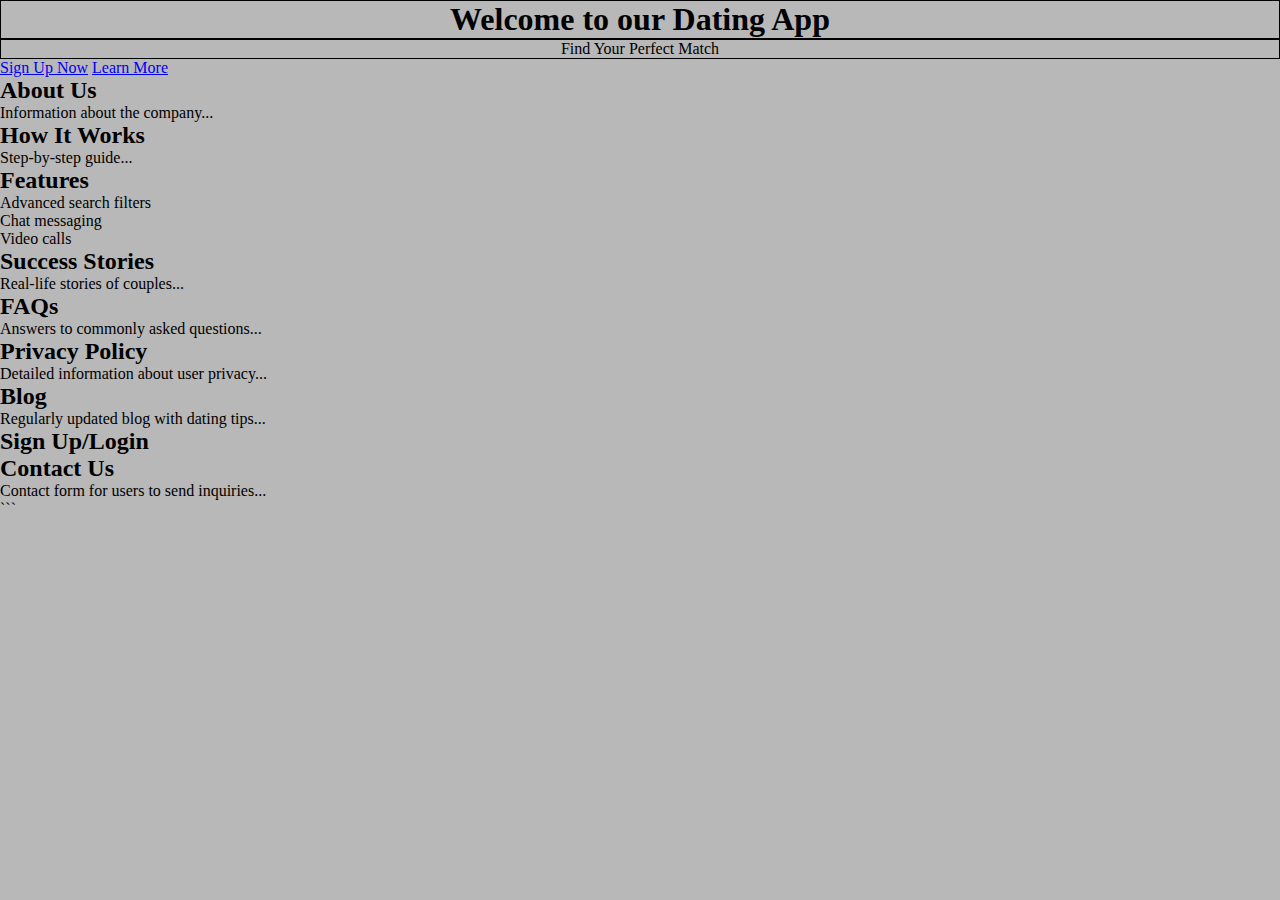
==== index.html @ b94f3f74 "banee" ====
<!DOCTYPE html>
<html lang="en">
<head>
    <meta charset="UTF-8">
        <meta name="viewport" content="width=device-width, initial-scale=1.0">
        <title>Dating App Website</title>
        <link rel="stylesheet" href="../css/stylesheet.css"> <!-- You can link to an external CSS file for styling -->
    </head>
    <body>
    
    <!-- Homepage -->
    <section id="home">
        <h1>Welcome to our Dating App</h1>
        <p>Find Your Perfect Match</p>
        <a href="#signup" class="cta-btn">Sign Up Now</a>
        <a href="#about" class="learn-more">Learn More</a>
        <!-- Add images or videos here -->
    </section>
    
    <!-- About Us -->
    <section id="about">
        <h2>About Us</h2>
        <p>Information about the company...</p>
    </section>
    
    <!-- How It Works -->
    <section id="how-it-works">
        <h2>How It Works</h2>
        <p>Step-by-step guide...</p>
    </section>
    
    <!-- Features -->
    <section id="features">
        <h2>Features</h2>
        <ul>
            <li>Advanced search filters</li>
            <li>Chat messaging</li>
            <li>Video calls</li>
            <!-- Add more features -->
        </ul>
    </section>
    
    <!-- Success Stories -->
    <section id="success-stories">
        <h2>Success Stories</h2>
        <p>Real-life stories of couples...</p>
    </section>
    
    <!-- FAQs -->
    <section id="faqs">
        <h2>FAQs</h2>
        <p>Answers to commonly asked questions...</p>
    </section>
    
    <!-- Privacy Policy and Terms of Service -->
    <section id="privacy-policy">
        <h2>Privacy Policy</h2>
        <p>Detailed information about user privacy...</p>
    </section>
    
    <!-- Blog -->
    <section id="blog">
        <h2>Blog</h2>
        <p>Regularly updated blog with dating tips...</p>
    </section>
    
    <!-- Sign Up/Login -->
    <section id="signup">
        <h2>Sign Up/Login</h2>
        <!-- Sign up form -->
    </section>
    
    <!-- Contact Us -->
    <section id="contact">
        <h2>Contact Us</h2>
        <p>Contact form for users to send inquiries...</p>
    </section>
    
    </body>
    </html>
    ```
    
 
    <title>Document</title>
</head>
<body>
    
</body>
</html>
---- css/stylesheet.css ----
*{
    padding: 0%;
    margin: 0%;
}
body{
    background-color: rgb(184, 184, 184);
    height: 100vh;
    width: 100%;    
}
#home{
   position: static;
}
#home h1{
    border: 1px solid black;
    display: flex;
    align-items: center;
    justify-content: center ;
}
#home p{
     border: 1px solid black; 
     display: flex;
     align-items: center;
     justify-content: center ;
}
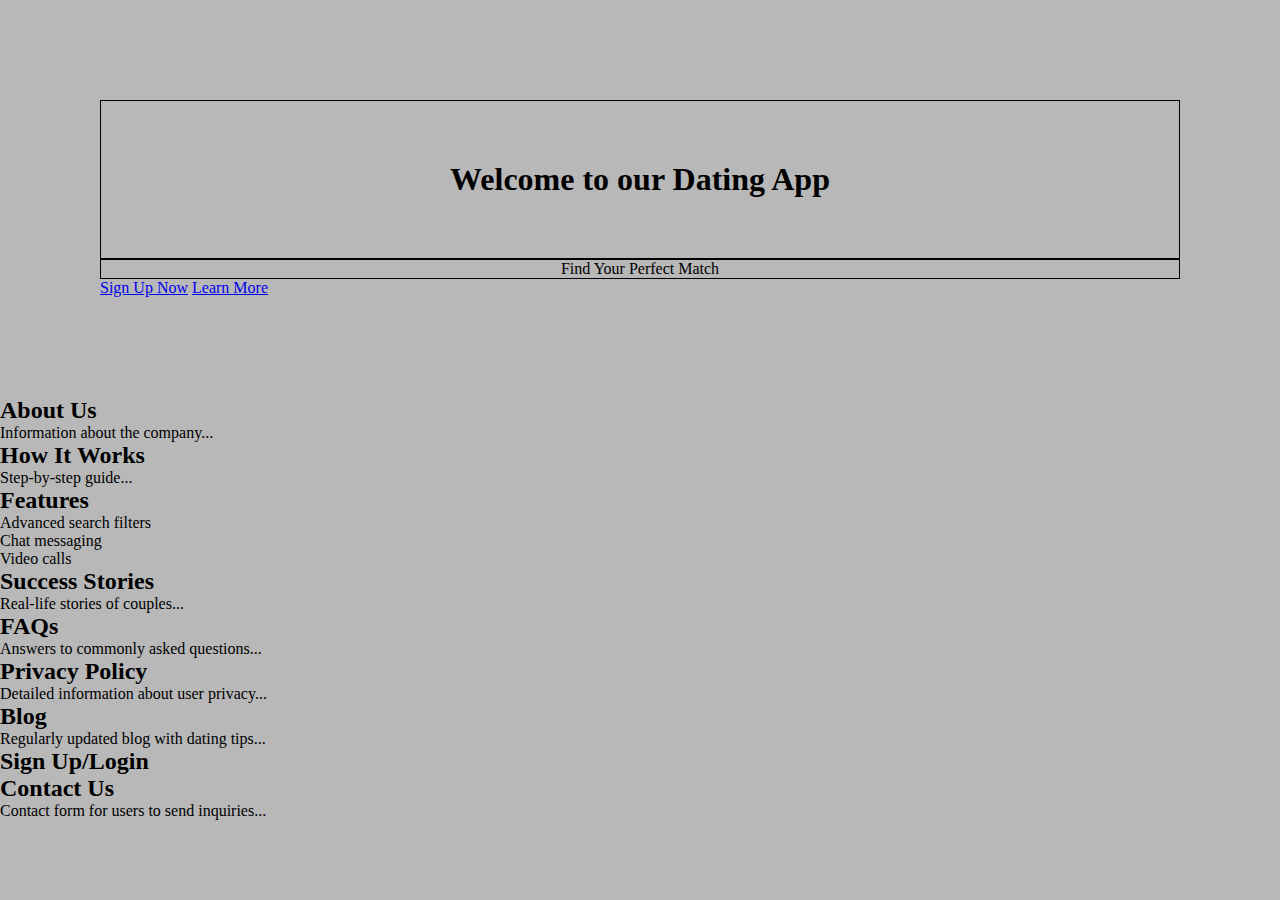
==== commit 6b86d73c: "gwenchana" ====
--- a/index.html
+++ b/index.html
@@ -16,6 +16,7 @@
         <a href="#about" class="learn-more">Learn More</a>
         <!-- Add images or videos here -->
     </section>
+    
     
     <!-- About Us -->
     <section id="about">
@@ -75,15 +76,6 @@
         <h2>Contact Us</h2>
         <p>Contact form for users to send inquiries...</p>
     </section>
-    
-    </body>
-    </html>
-    ```
-    
- 
-    <title>Document</title>
-</head>
-<body>
-    
+       
 </body>
 </html>--- a/css/stylesheet.css
+++ b/css/stylesheet.css
@@ -4,17 +4,22 @@
 }
 body{
     background-color: rgb(184, 184, 184);
+    background-size: 100% 100%;
     height: 100vh;
     width: 100%;    
 }
 #home{
    position: static;
+   z-index: 1;
+   padding:100px ;
+    margin: 10;
 }
 #home h1{
     border: 1px solid black;
     display: flex;
     align-items: center;
     justify-content: center ;
+    padding:60px ;
 }
 #home p{
      border: 1px solid black; 
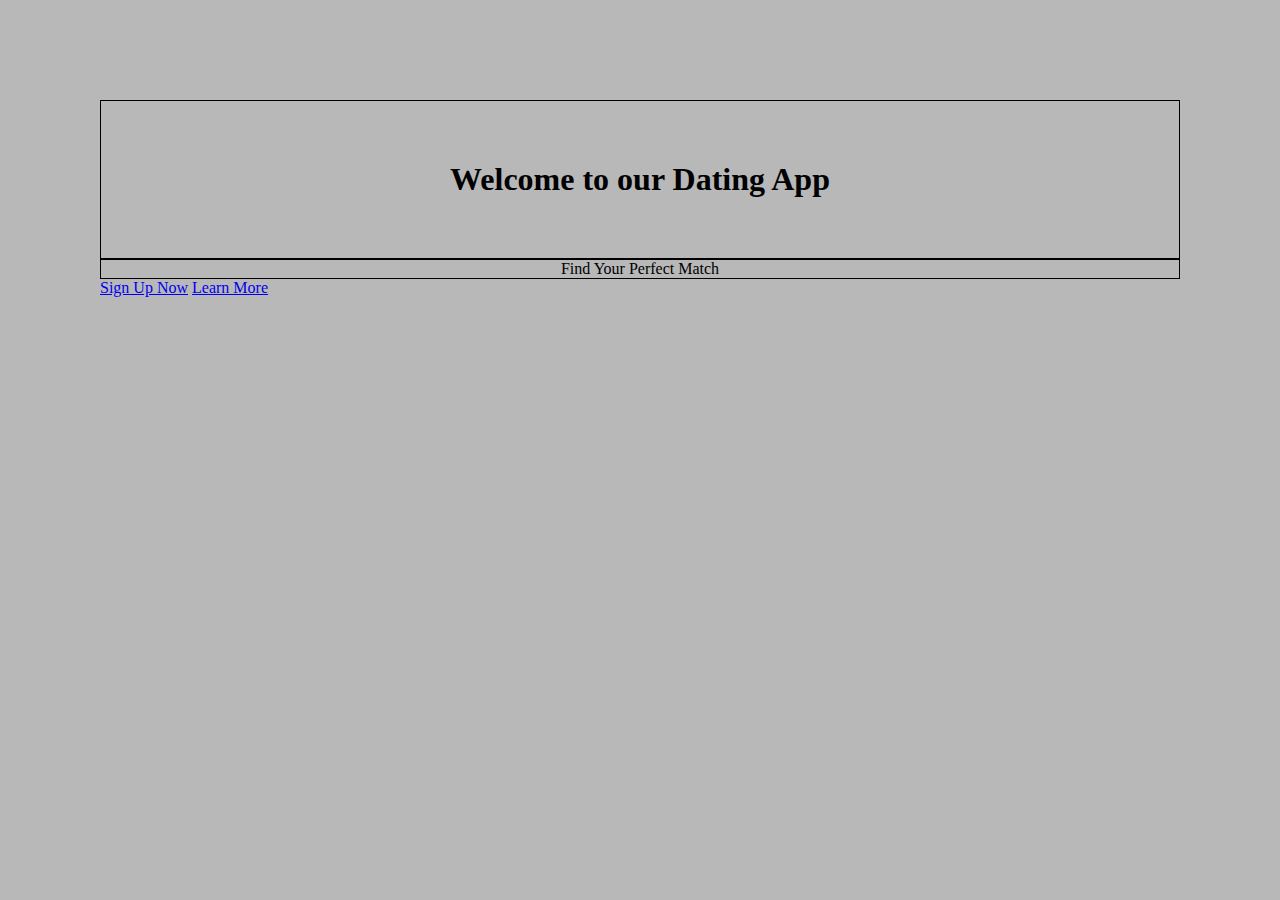
==== commit c06e4d23: "XD" ====
--- a/index.html
+++ b/index.html
@@ -17,65 +17,9 @@
         <!-- Add images or videos here -->
     </section>
     
-    
-    <!-- About Us -->
-    <section id="about">
-        <h2>About Us</h2>
-        <p>Information about the company...</p>
+   
+  
     </section>
-    
-    <!-- How It Works -->
-    <section id="how-it-works">
-        <h2>How It Works</h2>
-        <p>Step-by-step guide...</p>
-    </section>
-    
-    <!-- Features -->
-    <section id="features">
-        <h2>Features</h2>
-        <ul>
-            <li>Advanced search filters</li>
-            <li>Chat messaging</li>
-            <li>Video calls</li>
-            <!-- Add more features -->
-        </ul>
-    </section>
-    
-    <!-- Success Stories -->
-    <section id="success-stories">
-        <h2>Success Stories</h2>
-        <p>Real-life stories of couples...</p>
-    </section>
-    
-    <!-- FAQs -->
-    <section id="faqs">
-        <h2>FAQs</h2>
-        <p>Answers to commonly asked questions...</p>
-    </section>
-    
-    <!-- Privacy Policy and Terms of Service -->
-    <section id="privacy-policy">
-        <h2>Privacy Policy</h2>
-        <p>Detailed information about user privacy...</p>
-    </section>
-    
-    <!-- Blog -->
-    <section id="blog">
-        <h2>Blog</h2>
-        <p>Regularly updated blog with dating tips...</p>
-    </section>
-    
-    <!-- Sign Up/Login -->
-    <section id="signup">
-        <h2>Sign Up/Login</h2>
-        <!-- Sign up form -->
-    </section>
-    
-    <!-- Contact Us -->
-    <section id="contact">
-        <h2>Contact Us</h2>
-        <p>Contact form for users to send inquiries...</p>
-    </section>
-       
+  
 </body>
 </html>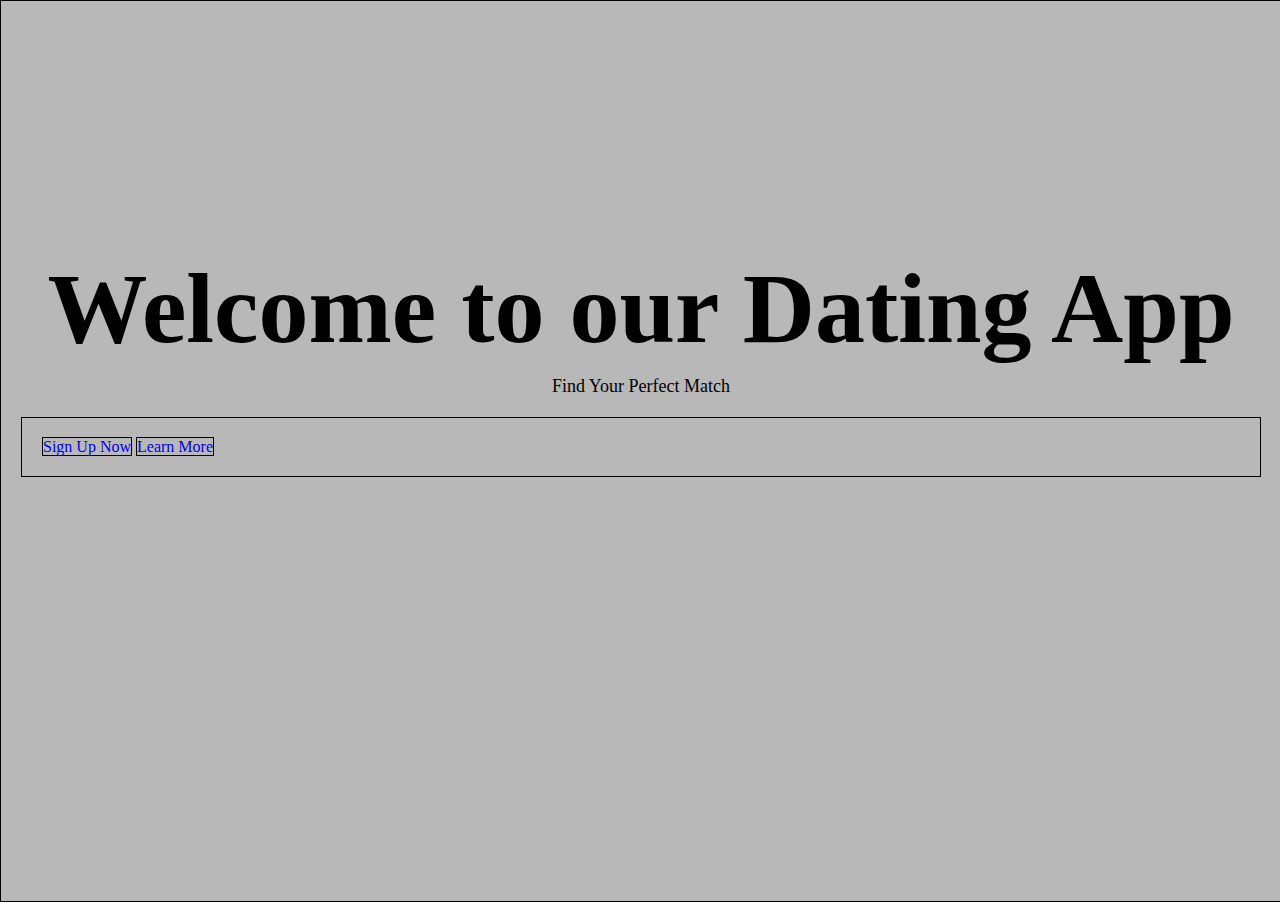
==== commit 0b6945b0: "dadasd" ====
--- a/index.html
+++ b/index.html
@@ -12,8 +12,12 @@
     <section id="home">
         <h1>Welcome to our Dating App</h1>
         <p>Find Your Perfect Match</p>
+        <div class="clcik"> 
+            <ul>
         <a href="#signup" class="cta-btn">Sign Up Now</a>
         <a href="#about" class="learn-more">Learn More</a>
+            <ul>
+    </div>
         <!-- Add images or videos here -->
     </section>
     
--- a/css/stylesheet.css
+++ b/css/stylesheet.css
@@ -9,21 +9,50 @@
     width: 100%;    
 }
 #home{
-   position: static;
+    border: 1px solid black;
    z-index: 1;
-   padding:100px ;
-    margin: 10;
+    align-items: center;
+    justify-content: center ;
+
+    height: 100vh;
+    width: 100%;    
+
 }
 #home h1{
-    border: 1px solid black;
+    border: px solid black;
     display: flex;
     align-items: center;
     justify-content: center ;
-    padding:60px ;
+    padding-top:250px ;
+    font-size: 100px;
+    font-family: serif;
+    padding-bottom:10px ;
 }
 #home p{
-     border: 1px solid black; 
+     border: px solid black; 
      display: flex;
      align-items: center;
      justify-content: center ;
+     font-size: large;
+     
+}
+.clcik{
+    
+    border: 1px solid black;
+    margin: 20px;
+    padding: 20px;
+    justify-content: center;
+}
+.clcik ul{
+    justify-content: center;
+}
+#home a{
+ 
+    border: 1px solid black; 
+   
+    text-decoration: none;
+   
+}
+.learn-more{
+    
 }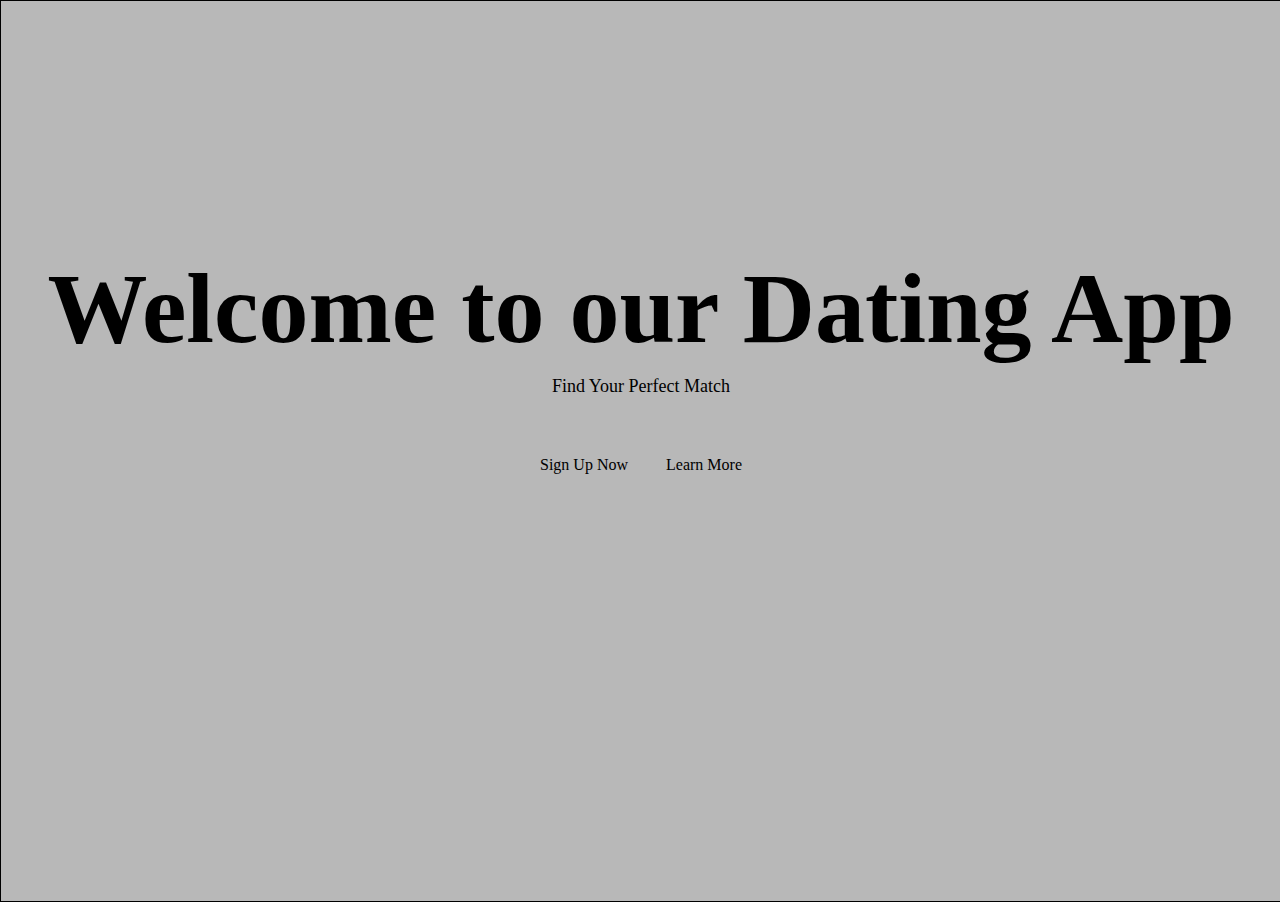
==== commit bbf946c0: "nyahahahaha" ====
--- a/index.html
+++ b/index.html
@@ -15,7 +15,7 @@
         <div class="clcik"> 
             <ul>
         <a href="#signup" class="cta-btn">Sign Up Now</a>
-        <a href="#about" class="learn-more">Learn More</a>
+        <a href="../html/learnmore.html" class="learn-more">Learn More</a>
             <ul>
     </div>
         <!-- Add images or videos here -->
--- a/css/stylesheet.css
+++ b/css/stylesheet.css
@@ -38,20 +38,30 @@
 }
 .clcik{
     
-    border: 1px solid black;
+    border: px solid black;
     margin: 20px;
     padding: 20px;
     justify-content: center;
 }
 .clcik ul{
     justify-content: center;
+    display: flex;
+    
+  
 }
 #home a{
  
-    border: 1px solid black; 
-   
+    border: px solid black; 
     text-decoration: none;
-   
+    margin: 19px;
+    color: black;
+    
+}
+#home a:hover{
+    background-color: blue;
+   border: 1px double black;
+   border-radius: 10px;
+    
 }
 .learn-more{
     
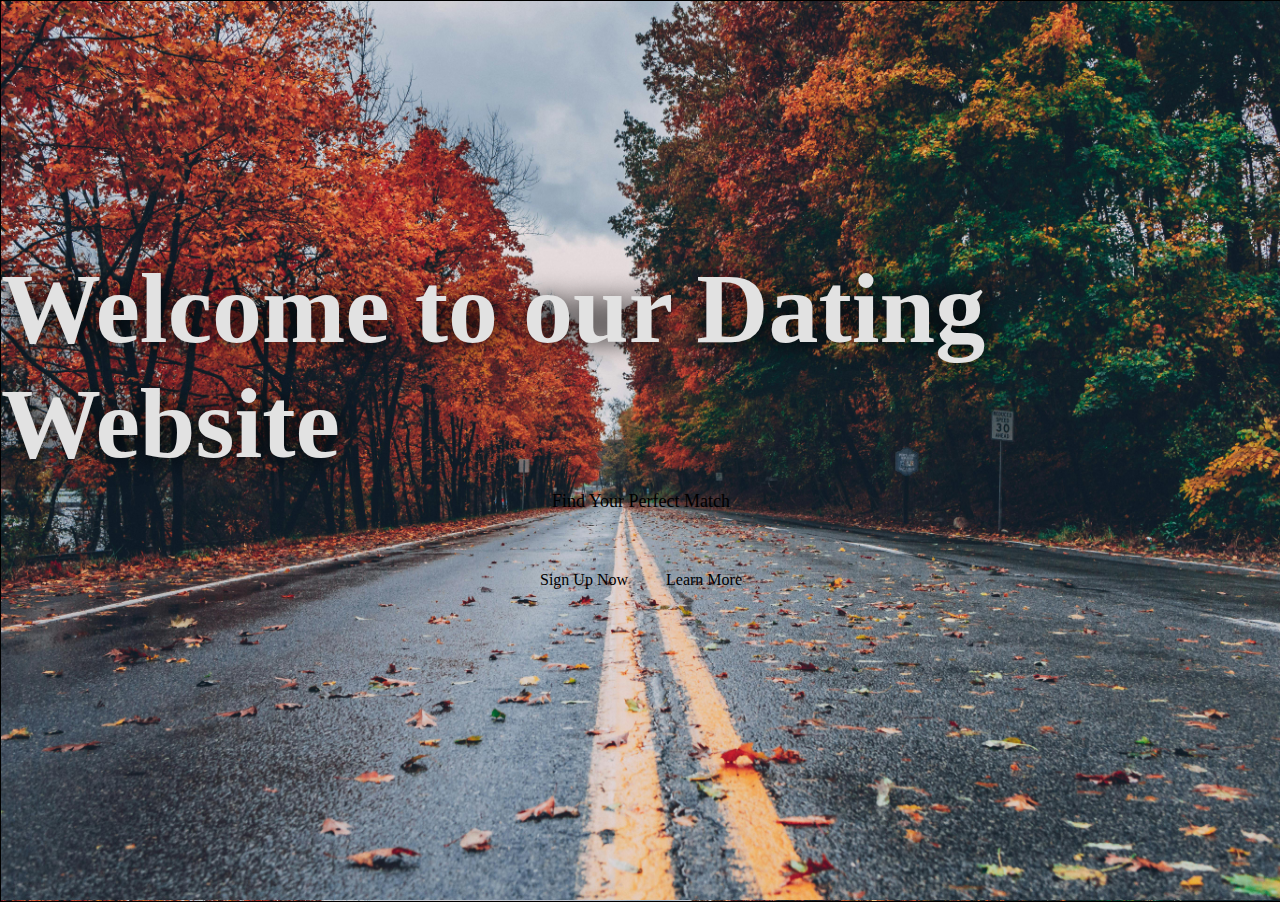
==== commit 5d1355c6: "idk" ====
--- a/index.html
+++ b/index.html
@@ -10,7 +10,7 @@
     
     <!-- Homepage -->
     <section id="home">
-        <h1>Welcome to our Dating App</h1>
+        <h1>Welcome to our Dating Website</h1>
         <p>Find Your Perfect Match</p>
         <div class="clcik"> 
             <ul>
--- a/css/stylesheet.css
+++ b/css/stylesheet.css
@@ -3,14 +3,15 @@
     margin: 0%;
 }
 body{
-    background-color: rgb(184, 184, 184);
+    background-image: url(../img/pexels-thatguycraig000-1563356.jpg);
     background-size: 100% 100%;
+    overflow: hidden;
     height: 100vh;
     width: 100%;    
 }
 #home{
     border: 1px solid black;
-   z-index: 1;
+     z-index: 1;
     align-items: center;
     justify-content: center ;
 
@@ -27,6 +28,8 @@
     font-size: 100px;
     font-family: serif;
     padding-bottom:10px ;
+    color: rgb(226, 226, 226);
+    text-shadow: 1px 1px 25px black;
 }
 #home p{
      border: px solid black; 
@@ -59,8 +62,9 @@
 }
 #home a:hover{
     background-color: blue;
-   border: 1px double black;
+   border: 1px solid black;
    border-radius: 10px;
+   transition-duration: 2s;
     
 }
 .learn-more{
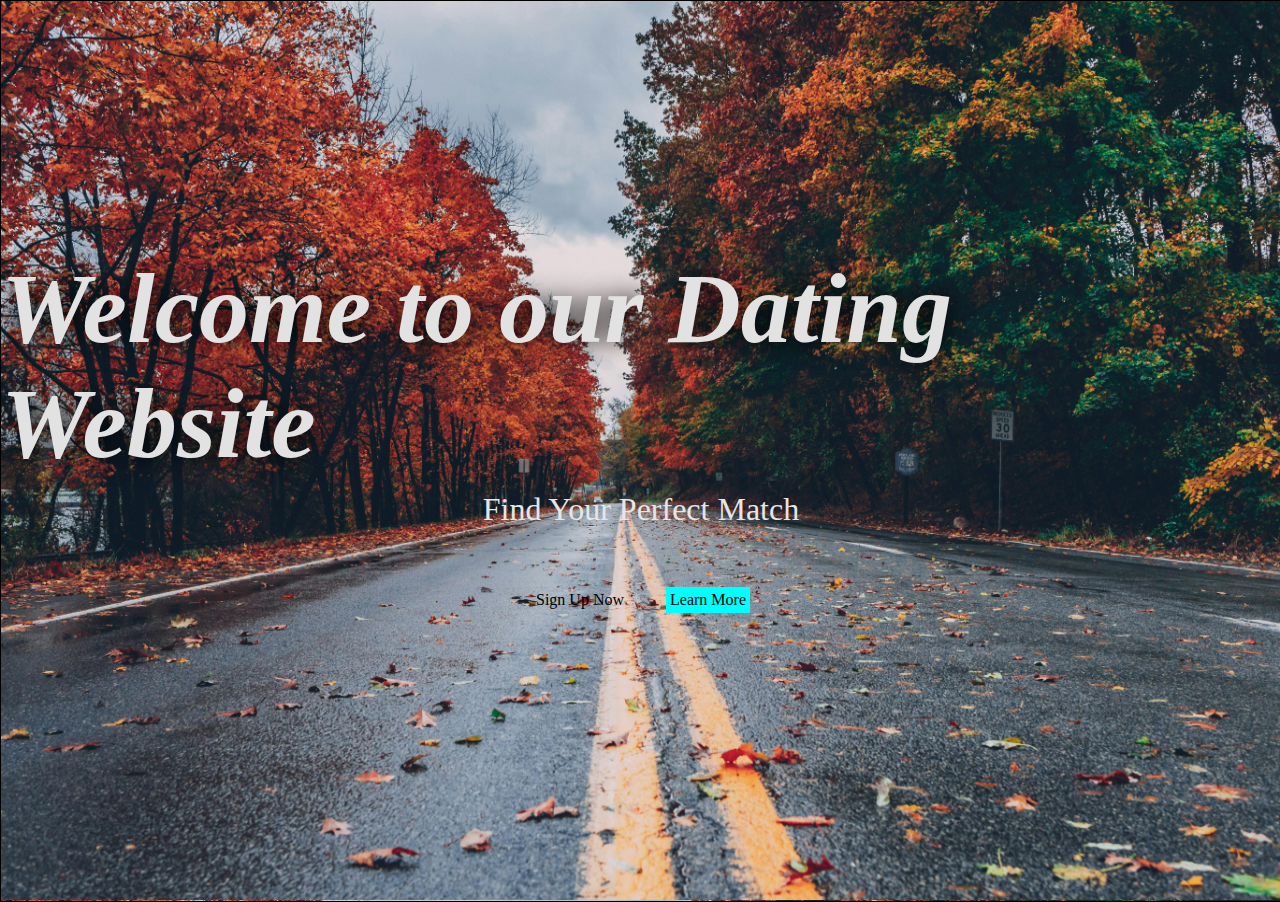
==== commit 55d051e5: "dss" ====
--- a/index.html
+++ b/index.html
@@ -10,12 +10,12 @@
     
     <!-- Homepage -->
     <section id="home">
-        <h1>Welcome to our Dating Website</h1>
+        <h1><i>Welcome to our Dating Website</i></h1>
         <p>Find Your Perfect Match</p>
         <div class="clcik"> 
             <ul>
-        <a href="#signup" class="cta-btn">Sign Up Now</a>
-        <a href="../html/learnmore.html" class="learn-more">Learn More</a>
+                 <a href="#signup" class="cta-btn">Sign Up Now</a>
+                  <a href="../html/learnmore.html" class="learn-more">Learn More</a>
             <ul>
     </div>
         <!-- Add images or videos here -->
--- a/css/stylesheet.css
+++ b/css/stylesheet.css
@@ -32,11 +32,12 @@
     text-shadow: 1px 1px 25px black;
 }
 #home p{
-     border: px solid black; 
+     border: px solid rgb(189, 188, 188); 
      display: flex;
      align-items: center;
      justify-content: center ;
-     font-size: large;
+     font-size: xx-large;
+     color: rgb(230, 230, 230);
      
 }
 .clcik{
@@ -58,15 +59,16 @@
     text-decoration: none;
     margin: 19px;
     color: black;
+    padding: 4px;
     
 }
 #home a:hover{
-    background-color: blue;
+    background-color: rgb(64, 173, 1);
    border: 1px solid black;
    border-radius: 10px;
    transition-duration: 2s;
     
 }
 .learn-more{
-    
+    background-color: aqua;
 }